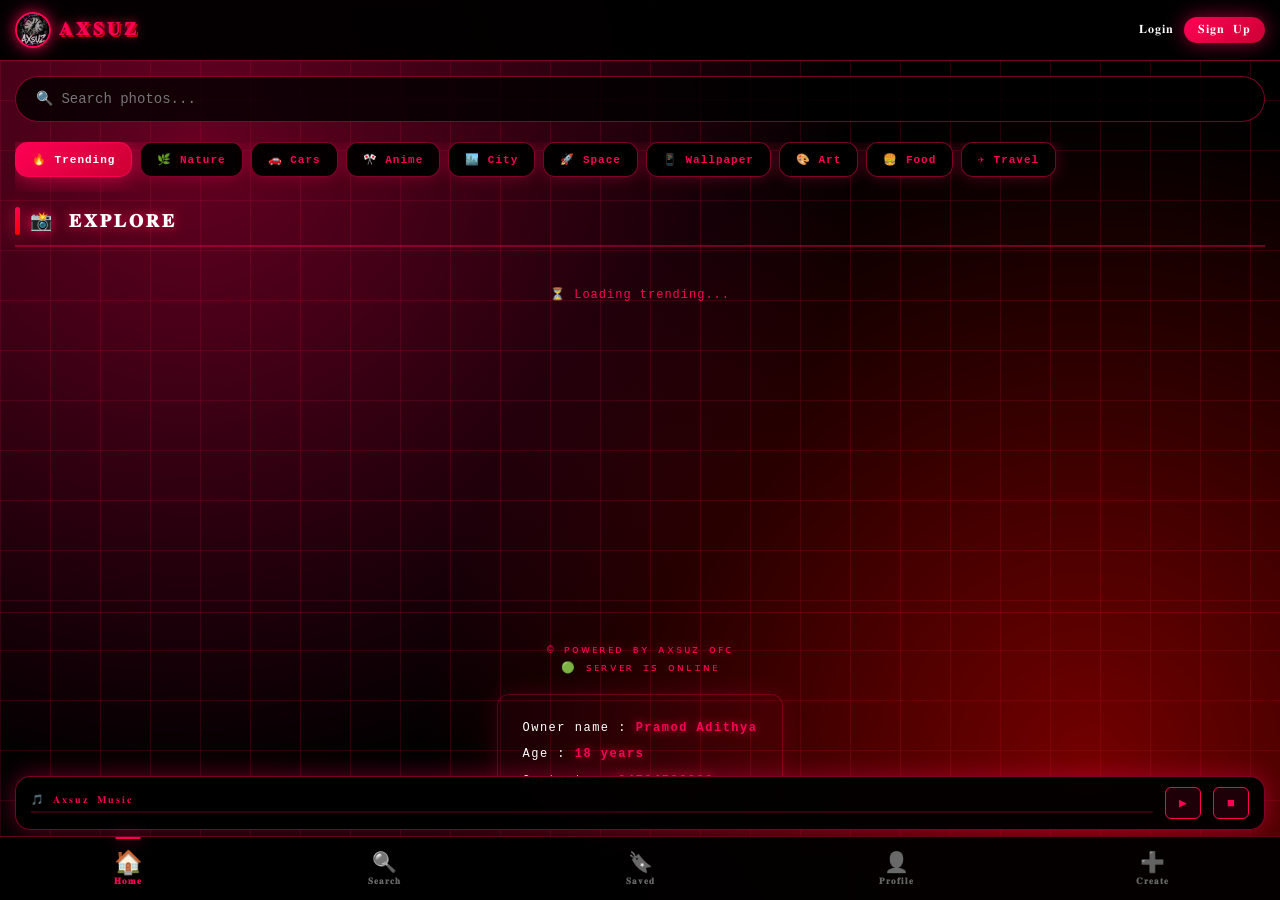
==== home.html @ 0c16867a "Axsuz files" ====
<!DOCTYPE html>
<html lang="en">
<head>
<meta charset="UTF-8">
<meta name="viewport" content="width=device-width, initial-scale=1.0">
<title>Home - Axsuz</title>
<link rel="stylesheet" href="css/style.css">
</head>
<body>

<nav class="navbar" id="navbar"></nav>

<main class="container">
    <div style="position:relative;margin-bottom:20px;">
        <input type="text" id="onlineSearch" placeholder="🔍 Search photos..." 
            style="width:100%;padding:14px 20px;background:rgba(0,0,0,0.8);border:1px solid rgba(255,0,85,0.5);border-radius:25px;color:#fff;font-size:14px;font-family:'Courier New',monospace;"
            onkeypress="if(event.key==='Enter') doSearch()">
    </div>
    
    <div class="categories">
        <button onclick="loadCategory('trending')" class="category-chip active" id="cat-trending">🔥 Trending</button>
        <button onclick="loadCategory('nature')" class="category-chip" id="cat-nature">🌿 Nature</button>
        <button onclick="loadCategory('cars')" class="category-chip" id="cat-cars">🚗 Cars</button>
        <button onclick="loadCategory('anime')" class="category-chip" id="cat-anime">🎌 Anime</button>
        <button onclick="loadCategory('city')" class="category-chip" id="cat-city">🏙️ City</button>
        <button onclick="loadCategory('space')" class="category-chip" id="cat-space">🚀 Space</button>
        <button onclick="loadCategory('wallpaper')" class="category-chip" id="cat-wallpaper">📱 Wallpaper</button>
        <button onclick="loadCategory('art')" class="category-chip" id="cat-art">🎨 Art</button>
        <button onclick="loadCategory('food')" class="category-chip" id="cat-food">🍔 Food</button>
        <button onclick="loadCategory('travel')" class="category-chip" id="cat-travel">✈️ Travel</button>
    </div>
    
    <div class="section-title"><h2>📸 𝐄𝐗𝐏𝐋𝐎𝐑𝐄</h2></div>
    
    <p id="loadingText" style="text-align:center;color:#ff0055;font-size:12px;padding:20px;letter-spacing:1px;">⏳ Loading photos...</p>
    
    <div class="grid" id="onlineGrid"></div>
    
    <div id="loadMoreTrigger" style="height:50px;"></div>
</main>

<div id="footer"></div>

<div class="music-bar" id="musicBar">
    <div class="music-line">
        <div class="music-title" id="musicTitle">🎵 𝐀𝐱𝐬𝐮𝐳 𝐌𝐮𝐬𝐢𝐜</div>
        <div class="music-progress"></div>
    </div>
    <button class="music-btn-play" id="musicPlayBtn">▶</button>
    <button class="music-btn-stop" id="musicStopBtn">■</button>
</div>

<nav class="bottom-nav" id="bottomNav"></nav>

<script src="js/storage.js"></script>
<script src="js/app.js"></script>
<script src="js/pexels.js"></script>
<script>
let currentCategory = 'trending';
let currentPage = 1;
let isLoading = false;
let allPhotos = [];

document.addEventListener('DOMContentLoaded', () => {
    loadCategory('trending');
    setupInfiniteScroll();
});

async function loadCategory(cat) {
    currentCategory = cat;
    currentPage = 1;
    allPhotos = [];
    document.querySelectorAll('.category-chip').forEach(c => c.classList.remove('active'));
    document.getElementById('cat-' + cat)?.classList.add('active');
    
    const loading = document.getElementById('loadingText');
    const grid = document.getElementById('onlineGrid');
    loading.style.display = 'block';
    loading.textContent = '⏳ Loading ' + cat + '...';
    grid.innerHTML = '';
    
    let photos = cat === 'trending' ? await PexelsAPI.getTrending(1) : await PexelsAPI.search(cat, 1);
    
    if (!photos || photos.length === 0) {
        loading.textContent = '❌ No photos. Check Pexels API key!';
        return;
    }
    
    allPhotos = photos;
    loading.style.display = 'none';
    renderPhotos(photos, false);
}

async function doSearch() {
    const q = document.getElementById('onlineSearch').value.trim();
    if (!q) return;
    currentCategory = 'search_' + q;
    currentPage = 1;
    allPhotos = [];
    document.querySelectorAll('.category-chip').forEach(c => c.classList.remove('active'));
    
    const loading = document.getElementById('loadingText');
    const grid = document.getElementById('onlineGrid');
    loading.style.display = 'block';
    loading.textContent = '🔍 Searching "' + q + '"...';
    grid.innerHTML = '';
    
    const photos = await PexelsAPI.search(q, 1);
    if (!photos || photos.length === 0) { loading.textContent = '❌ No results'; return; }
    
    allPhotos = photos;
    loading.style.display = 'none';
    renderPhotos(photos, false);
}

async function loadMore() {
    if (isLoading) return;
    isLoading = true;
    currentPage++;
    let photos;
    if (currentCategory.startsWith('search_')) photos = await PexelsAPI.search(currentCategory.replace('search_', ''), currentPage);
    else if (currentCategory === 'trending') photos = await PexelsAPI.getTrending(currentPage);
    else photos = await PexelsAPI.search(currentCategory, currentPage);
    
    if (photos && photos.length > 0) { allPhotos = allPhotos.concat(photos); renderPhotos(photos, true); }
    isLoading = false;
}

function renderPhotos(photos, append = false) {
    const grid = document.getElementById('onlineGrid');
    const html = photos.map(photo => `
        <div class="pin" onclick="window.open('${photo.src.large2x || photo.src.large}', '_blank')">
            <img src="${photo.src.medium}" alt="" loading="lazy">
            <div class="pin-actions">
                <button onclick="event.stopPropagation(); saveOnlinePhoto('${photo.src.medium}', '${(photo.alt || 'Photo').replace(/'/g, '')}', '${photo.photographer.replace(/'/g, '')}')">💾</button>
            </div>
            <div class="pin-info">
                <h4>${(photo.alt || 'Photo').substring(0, 30)}</h4>
                <small>@${photo.photographer}</small>
            </div>
        </div>
    `).join('');
    
    if (append) grid.innerHTML += html;
    else grid.innerHTML = html;
}

function saveOnlinePhoto(url, title, author) {
    if (!AxsuzStorage.getUser()) { alert('Please login first!'); window.location.href = 'login.html'; return; }
    AxsuzStorage.addPin(title, 'Saved from online • by ' + author, url);
    alert('✅ Saved to your pins!');
}

function setupInfiniteScroll() {
    const trigger = document.getElementById('loadMoreTrigger');
    if (!trigger) return;
    const observer = new IntersectionObserver((entries) => {
        if (entries[0].isIntersecting) loadMore();
    }, { rootMargin: '200px' });
    observer.observe(trigger);
}
</script>

</body>
</html>
---- css/style.css ----
* { margin: 0; padding: 0; box-sizing: border-box; font-family: 'Courier New', monospace; }

body { 
    background: #000; 
    color: #fff; 
    overflow-x: hidden;
    min-height: 100vh;
}

body::before {
    content: '';
    position: fixed;
    top: 0; left: 0;
    width: 100%; height: 100%;
    background-image: 
        linear-gradient(rgba(255,0,85,0.15) 1px, transparent 1px),
        linear-gradient(90deg, rgba(255,0,85,0.15) 1px, transparent 1px);
    background-size: 50px 50px;
    z-index: -2;
    pointer-events: none;
}

body::after {
    content: '';
    position: fixed;
    top: 0; left: 0;
    width: 100%; height: 100%;
    background: 
        radial-gradient(circle at 15% 15%, rgba(255,0,85,0.4) 0%, transparent 50%),
        radial-gradient(circle at 85% 85%, rgba(255,0,0,0.45) 0%, transparent 50%);
    z-index: -1;
    pointer-events: none;
}

/* ===== NAVBAR ===== */
.navbar {
    display: flex;
    justify-content: space-between;
    align-items: center;
    padding: 12px 15px;
    background: rgba(0,0,0,0.95);
    backdrop-filter: blur(15px);
    border-bottom: 1px solid rgba(255,0,85,0.5);
    position: sticky;
    top: 0;
    z-index: 100;
}

.logo { display: flex; align-items: center; gap: 8px; text-decoration: none; }
.logo-img {
    width: 36px; height: 36px;
    object-fit: cover;
    border-radius: 50%;
    border: 2px solid #ff0055;
    box-shadow: 0 0 15px rgba(255,0,85,0.9);
}
.logo-text {
    font-size: 18px;
    font-weight: bold;
    color: #ff0055;
    letter-spacing: 4px;
    text-shadow: 0 0 10px #ff0055, 2px 2px 0 rgba(255,0,0,0.7);
}

.nav-links { display: flex; align-items: center; gap: 10px; }
.nav-links a { text-decoration: none; color: #fff; font-size: 12px; letter-spacing: 1px; }
.nav-links .btn-nav {
    background: linear-gradient(135deg, #ff0055, #cc0033);
    color: #fff;
    padding: 6px 14px;
    border-radius: 20px;
    box-shadow: 0 0 20px rgba(255,0,85,0.6);
}

.container { padding: 15px; padding-bottom: 200px; }

/* ===== SPLASH ===== */
.splash-screen {
    position: fixed;
    top: 0; left: 0;
    width: 100%; height: 100%;
    background: #000;
    display: flex;
    flex-direction: column;
    align-items: center;
    justify-content: center;
    z-index: 99999;
}

.splash-title {
    font-size: 48px;
    font-weight: bold;
    letter-spacing: 8px;
    color: #fff;
    text-shadow: 0 0 10px #ff0055, 0 0 20px #ff0055, 0 0 40px #ff0000;
    animation: titlePulse 2s ease-in-out infinite;
}

.splash-title .highlight {
    color: #ff0055;
    text-shadow: 0 0 15px #ff0055, 0 0 30px #ff0000;
}

.splash-line {
    width: 200px; height: 2px;
    background: linear-gradient(90deg, transparent, #ff0055, transparent);
    margin: 20px 0;
    box-shadow: 0 0 25px #ff0055;
}

.splash-subtitle {
    font-size: 12px;
    color: #ff0055;
    letter-spacing: 4px;
    text-shadow: 0 0 15px #ff0055;
}

@keyframes titlePulse {
    0%, 100% { text-shadow: 0 0 10px #ff0055, 0 0 20px #ff0055, 0 0 40px #ff0000; }
    50% { text-shadow: 0 0 20px #ff0055, 0 0 40px #ff0055, 0 0 80px #ff0000; }
}

/* ===== LANDING ===== */
.landing-content {
    max-width: 500px;
    margin: 0 auto;
    padding: 30px 20px;
    text-align: center;
    opacity: 0;
    transition: opacity 0.5s;
}

.hero-badge {
    display: inline-block;
    padding: 10px 20px;
    background: rgba(255,0,85,0.1);
    border: 1px solid rgba(255,0,85,0.4);
    border-radius: 50px;
    font-size: 11px;
    color: #ff0055;
    letter-spacing: 1px;
    margin-bottom: 25px;
}

.landing-logo {
    width: 140px; height: 140px;
    object-fit: cover;
    border-radius: 50%;
    border: 3px solid #ff0055;
    box-shadow: 0 0 40px rgba(255,0,85,0.8);
}

.landing-title {
    font-size: 44px;
    font-weight: bold;
    color: #fff;
    letter-spacing: 8px;
    text-shadow: 0 0 20px #ff0055;
    margin: 20px 0 10px;
}

.landing-subtitle { font-size: 14px; color: #ff0055; letter-spacing: 2px; margin-bottom: 25px; }

.landing-badge {
    display: inline-block;
    padding: 12px 25px;
    background: rgba(255,0,85,0.08);
    border: 1px solid rgba(255,0,85,0.3);
    border-radius: 50px;
    font-size: 12px;
    color: #ff0055;
    margin-bottom: 25px;
}

.landing-features {
    display: flex;
    justify-content: center;
    gap: 15px;
    flex-wrap: wrap;
    font-size: 11px;
    color: #888;
    margin-bottom: 30px;
}

.landing-buttons { display: flex; flex-direction: column; gap: 12px; margin-bottom: 35px; }

.btn-primary, .btn-secondary {
    padding: 16px;
    border-radius: 12px;
    text-decoration: none;
    font-weight: bold;
    font-size: 14px;
    letter-spacing: 2px;
    display: flex;
    align-items: center;
    justify-content: center;
    transition: all 0.3s;
}

.btn-primary {
    background: linear-gradient(135deg, #ff0055, #ff0000);
    color: #fff;
    box-shadow: 0 8px 25px rgba(255,0,85,0.5);
}

.btn-secondary {
    background: rgba(255,0,85,0.05);
    color: #ff0055;
    border: 2px solid #ff0055;
}

.landing-stats { display: flex; gap: 12px; margin-bottom: 35px; }

.stat-box {
    flex: 1;
    background: rgba(255,0,85,0.05);
    border: 1px solid rgba(255,0,85,0.2);
    border-radius: 12px;
    padding: 18px 10px;
}

.stat-box strong {
    display: block;
    font-size: 22px;
    color: #ff0055;
    text-shadow: 0 0 15px rgba(255,0,85,0.8);
    margin-bottom: 5px;
}

.stat-box span { font-size: 10px; color: #666; letter-spacing: 1px; }

.owner-box {
    display: inline-block;
    padding: 20px 25px;
    background: rgba(255,0,85,0.05);
    border: 1px solid rgba(255,0,85,0.3);
    border-radius: 12px;
    text-align: left;
    box-shadow: 0 0 25px rgba(255,0,85,0.15);
    margin-top: 20px;
}

.owner-box p {
    font-size: 12px;
    color: #fff;
    letter-spacing: 1.5px;
    line-height: 2.2;
}

.owner-box p span {
    color: #ff0055;
    font-weight: bold;
    text-shadow: 0 0 10px rgba(255,0,85,0.8);
}

.bottom-footer {
    text-align: center;
    padding: 30px 20px;
    margin-top: 40px;
    border-top: 1px solid rgba(255,0,85,0.2);
}

.bottom-footer .powered-by {
    font-size: 11px;
    color: #ff0055;
    letter-spacing: 2px;
    text-shadow: 0 0 8px rgba(255,0,85,0.6);
    margin-bottom: 5px;
}

.bottom-footer .server-status {
    font-size: 11px;
    color: #ff0055;
    letter-spacing: 2px;
    animation: serverBlink 2s ease-in-out infinite;
}

@keyframes serverBlink {
    0%, 100% { opacity: 0.8; }
    50% { opacity: 1; text-shadow: 0 0 15px #ff0055; }
}

/* ===== FORM ===== */
.form-box {
    max-width: 100%;
    margin: 20px auto;
    padding: 25px;
    background: rgba(10,10,10,0.95);
    border-radius: 15px;
    border: 1px solid rgba(255,0,85,0.4);
    box-shadow: 0 0 35px rgba(255,0,85,0.25);
}

.form-box h2 {
    margin-bottom: 20px;
    text-align: center;
    font-size: 22px;
    color: #ff0055;
    letter-spacing: 3px;
    text-shadow: 0 0 15px rgba(255,0,85,0.9);
}

.form-box input, .form-box textarea {
    width: 100%;
    padding: 14px;
    margin-bottom: 12px;
    border: 1px solid rgba(255,0,85,0.4);
    border-radius: 10px;
    font-size: 14px;
    background: #000;
    color: #fff;
}

.form-box input:focus, .form-box textarea:focus {
    outline: none;
    border-color: #ff0055;
    box-shadow: 0 0 20px rgba(255,0,85,0.6);
}

.form-box button {
    width: 100%;
    padding: 14px;
    background: linear-gradient(135deg, #ff0055, #cc0033);
    color: #fff;
    border: none;
    border-radius: 10px;
    font-size: 15px;
    cursor: pointer;
    font-weight: bold;
    letter-spacing: 2px;
    box-shadow: 0 5px 25px rgba(255,0,85,0.5);
}

.form-box button:disabled { opacity: 0.6; cursor: not-allowed; }

.form-box input[type="file"] { display: none; }

.file-label {
    display: flex;
    align-items: center;
    justify-content: center;
    gap: 10px;
    width: 100%;
    padding: 15px;
    background: linear-gradient(135deg, rgba(255,0,85,0.15), rgba(255,0,0,0.1));
    border: 2px dashed rgba(255,0,85,0.6);
    border-radius: 12px;
    color: #ff0055;
    font-size: 14px;
    font-weight: bold;
    cursor: pointer;
    margin-bottom: 12px;
}

.file-label::before { content: '📁'; font-size: 20px; }

.file-name { display: block; text-align: center; color: #ff0055; font-size: 11px; margin-bottom: 15px; }

.form-link { text-align: center; margin-top: 15px; font-size: 12px; color: #666; }
.form-link a { color: #ff0055; text-decoration: none; }

/* ===== SECTION TITLE ===== */
.section-title {
    display: flex;
    align-items: center;
    gap: 10px;
    margin-bottom: 20px;
    padding-bottom: 10px;
    border-bottom: 2px solid rgba(255,0,85,0.4);
}

.section-title::before {
    content: '';
    width: 5px;
    height: 28px;
    background: linear-gradient(180deg, #ff0055, #ff0000);
    border-radius: 3px;
    box-shadow: 0 0 18px #ff0055;
}

.section-title h2 {
    font-size: 18px;
    color: #fff;
    letter-spacing: 3px;
    text-shadow: 0 0 12px rgba(255,0,85,0.9);
}

/* ===== GRID ===== */
.grid { display: grid; grid-template-columns: repeat(2, 1fr); gap: 12px; }
@media (min-width: 600px) { .grid { grid-template-columns: repeat(3, 1fr); } }
@media (min-width: 900px) { .grid { grid-template-columns: repeat(4, 1fr); } }

.pin {
    position: relative;
    border-radius: 10px;
    overflow: hidden;
    background: #0a0a0a;
    border: 1px solid rgba(255,0,85,0.3);
    transition: all 0.3s;
    aspect-ratio: 2/3;
    cursor: pointer;
}

.pin:hover {
    border-color: #ff0055;
    box-shadow: 0 0 30px rgba(255,0,85,0.6);
    transform: translateY(-3px);
}

.pin img { width: 100%; height: 100%; object-fit: cover; display: block; }

.pin-info {
    position: absolute;
    bottom: 0; left: 0; right: 0;
    padding: 20px 10px 10px;
    background: linear-gradient(transparent, rgba(0,0,0,0.95));
}

.pin-info h4 { font-size: 12px; color: #fff; margin-bottom: 3px; }
.pin-info small { font-size: 10px; color: #ff0055; letter-spacing: 1px; }

.pin-actions {
    position: absolute;
    top: 8px; right: 8px;
    display: flex; gap: 5px;
}

.pin-actions button {
    background: rgba(0,0,0,0.9);
    padding: 5px 10px;
    border-radius: 20px;
    font-size: 12px;
    color: #ff0055;
    border: 1px solid #ff0055;
    cursor: pointer;
}

.pin-actions button:hover { background: #ff0055; color: #000; }

/* ===== CATEGORIES (Music Bar Style) ===== */
.categories {
    display: flex;
    gap: 8px;
    overflow-x: auto;
    padding-bottom: 15px;
    margin-bottom: 15px;
}

.categories::-webkit-scrollbar { display: none; }

.categories button.category-chip {
    padding: 10px 16px;
    background: rgba(0,0,0,0.95);
    backdrop-filter: blur(15px);
    border: 1px solid rgba(255,0,85,0.5);
    border-radius: 12px;
    color: #ff0055;
    font-size: 11px;
    white-space: nowrap;
    letter-spacing: 1px;
    cursor: pointer;
    font-family: 'Courier New', monospace;
    font-weight: bold;
    box-shadow: 0 0 15px rgba(255,0,85,0.3);
    transition: all 0.3s;
}

.categories button.category-chip:hover {
    box-shadow: 0 0 25px rgba(255,0,85,0.6);
    transform: translateY(-2px);
}

.categories button.category-chip.active {
    background: linear-gradient(135deg, #ff0055, #cc0033);
    color: #fff;
    border-color: #ff0055;
    box-shadow: 0 0 25px rgba(255,0,85,0.8);
}

/* ===== MUSIC BAR ===== */
.music-bar {
    position: fixed;
    bottom: 70px;
    left: 15px;
    right: 15px;
    display: flex;
    align-items: center;
    gap: 12px;
    padding: 10px 15px;
    background: rgba(0,0,0,0.95);
    backdrop-filter: blur(15px);
    border: 1px solid rgba(255,0,85,0.5);
    border-radius: 15px;
    box-shadow: 0 0 25px rgba(255,0,85,0.4);
    z-index: 998;
}

.music-bar .music-line {
    flex: 1;
    display: flex;
    flex-direction: column;
    gap: 5px;
    min-width: 0;
}

.music-bar .music-title {
    font-size: 10px;
    color: #ff0055;
    letter-spacing: 2px;
    white-space: nowrap;
    overflow: hidden;
    text-overflow: ellipsis;
}

.music-bar .music-progress {
    width: 100%;
    height: 2px;
    background: rgba(255,0,85,0.2);
    border-radius: 2px;
    overflow: hidden;
    position: relative;
}

.music-bar .music-progress::after {
    content: '';
    position: absolute;
    top: 0; left: 0;
    height: 100%;
    width: 100%;
    background: linear-gradient(90deg, #ff0055, #ff0000);
    box-shadow: 0 0 10px #ff0055;
    transform: translateX(-100%);
}

.music-bar .music-progress.playing::after {
    animation: musicPlaying 2s linear infinite;
}

@keyframes musicPlaying {
    0% { transform: translateX(-100%); }
    100% { transform: translateX(100%); }
}

.music-bar .music-btn-play, .music-bar .music-btn-stop {
    width: 36px;
    height: 32px;
    border-radius: 6px;
    border: 1px solid #ff0055;
    background: rgba(255,0,85,0.1);
    color: #ff0055;
    font-size: 13px;
    cursor: pointer;
    display: flex;
    align-items: center;
    justify-content: center;
    padding: 0;
    line-height: 1;
    font-weight: bold;
}

.music-bar .music-btn-play:hover, .music-bar .music-btn-stop:hover {
    background: #ff0055;
    color: #000;
    box-shadow: 0 0 15px rgba(255,0,85,0.8);
}

.music-bar .music-btn-play.playing {
    background: #ff0055;
    color: #000;
}

/* ===== BOTTOM NAV ===== */
.bottom-nav {
    position: fixed;
    bottom: 0; left: 0; right: 0;
    display: flex; justify-content: space-around;
    background: rgba(0,0,0,0.95);
    backdrop-filter: blur(20px);
    border-top: 1px solid rgba(255,0,85,0.4);
    padding: 8px 0;
    z-index: 999;
}

.nav-item {
    display: flex; flex-direction: column;
    align-items: center;
    text-decoration: none;
    color: #666;
    padding: 5px 10px;
    border-radius: 10px;
    min-width: 55px;
    position: relative;
}

.nav-item .nav-icon { font-size: 20px; margin-bottom: 2px; filter: grayscale(100%); }
.nav-item .nav-label { font-size: 9px; letter-spacing: 1px; font-weight: bold; }
.nav-item.active { color: #ff0055; }
.nav-item.active .nav-icon { filter: grayscale(0%); transform: scale(1.15); }

.nav-item.active::before {
    content: '';
    position: absolute;
    top: -8px; left: 50%;
    transform: translateX(-50%);
    width: 25px; height: 2px;
    background: #ff0055;
    box-shadow: 0 0 15px #ff0055;
}

.empty-state { text-align: center; padding: 60px 20px; color: #666; grid-column: 1 / -1; }
.empty-state .icon { font-size: 60px; margin-bottom: 15px; opacity: 0.5; }
.empty-state p { font-size: 14px; line-height: 1.8; letter-spacing: 1px; }
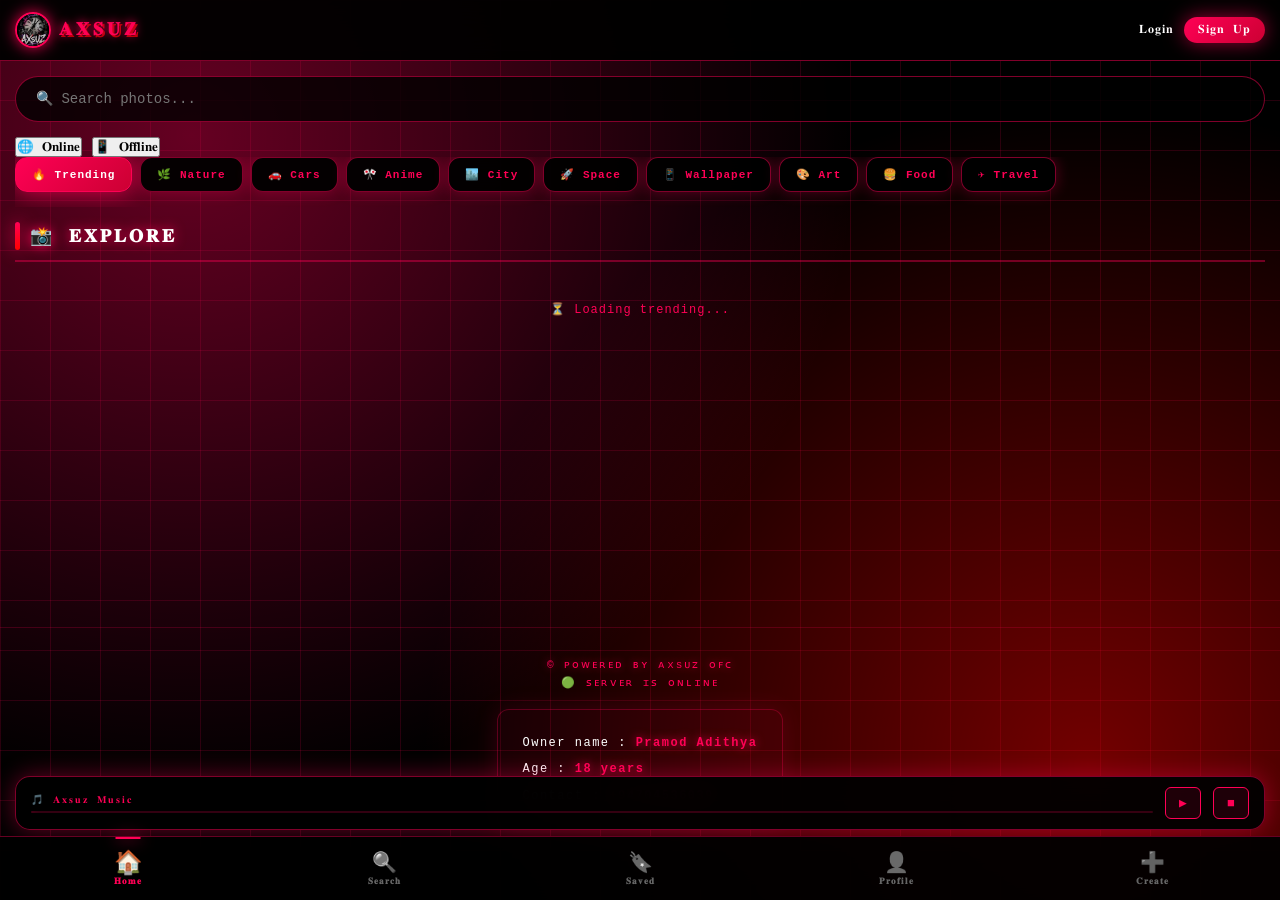
==== commit 766bf700: "Update" ====
--- a/home.html
+++ b/home.html
@@ -11,13 +11,25 @@
 <nav class="navbar" id="navbar"></nav>
 
 <main class="container">
-    <div style="position:relative;margin-bottom:20px;">
+    <!-- Search Bar -->
+    <div style="position:relative;margin-bottom:15px;">
         <input type="text" id="onlineSearch" placeholder="🔍 Search photos..." 
             style="width:100%;padding:14px 20px;background:rgba(0,0,0,0.8);border:1px solid rgba(255,0,85,0.5);border-radius:25px;color:#fff;font-size:14px;font-family:'Courier New',monospace;"
             onkeypress="if(event.key==='Enter') doSearch()">
     </div>
     
-    <div class="categories">
+    <!-- Online / Offline Toggle -->
+    <div class="mode-toggle">
+        <button onclick="switchMode('online')" class="mode-btn active" id="mode-online">
+            🌐 𝐎𝐧𝐥𝐢𝐧𝐞
+        </button>
+        <button onclick="switchMode('offline')" class="mode-btn" id="mode-offline">
+            📱 𝐎𝐟𝐟𝐥𝐢𝐧𝐞
+        </button>
+    </div>
+    
+    <!-- Online Categories -->
+    <div class="categories" id="onlineCategories">
         <button onclick="loadCategory('trending')" class="category-chip active" id="cat-trending">🔥 Trending</button>
         <button onclick="loadCategory('nature')" class="category-chip" id="cat-nature">🌿 Nature</button>
         <button onclick="loadCategory('cars')" class="category-chip" id="cat-cars">🚗 Cars</button>
@@ -30,11 +42,11 @@
         <button onclick="loadCategory('travel')" class="category-chip" id="cat-travel">✈️ Travel</button>
     </div>
     
-    <div class="section-title"><h2>📸 𝐄𝐗𝐏𝐋𝐎𝐑𝐄</h2></div>
+    <div class="section-title"><h2 id="sectionTitle">📸 𝐄𝐗𝐏𝐋𝐎𝐑𝐄</h2></div>
     
     <p id="loadingText" style="text-align:center;color:#ff0055;font-size:12px;padding:20px;letter-spacing:1px;">⏳ Loading photos...</p>
     
-    <div class="grid" id="onlineGrid"></div>
+    <div class="grid" id="photosGrid"></div>
     
     <div id="loadMoreTrigger" style="height:50px;"></div>
 </main>
@@ -56,17 +68,50 @@
 <script src="js/app.js"></script>
 <script src="js/pexels.js"></script>
 <script>
+let currentMode = 'online';
 let currentCategory = 'trending';
 let currentPage = 1;
 let isLoading = false;
 let allPhotos = [];
 
 document.addEventListener('DOMContentLoaded', () => {
-    loadCategory('trending');
+    switchMode('online');
     setupInfiniteScroll();
 });
 
+// ===== ONLINE / OFFLINE SWITCH =====
+function switchMode(mode) {
+    currentMode = mode;
+    
+    // Update buttons
+    document.querySelectorAll('.mode-btn').forEach(b => b.classList.remove('active'));
+    document.getElementById('mode-' + mode).classList.add('active');
+    
+    const grid = document.getElementById('photosGrid');
+    const loading = document.getElementById('loadingText');
+    const categories = document.getElementById('onlineCategories');
+    const sectionTitle = document.getElementById('sectionTitle');
+    const searchBar = document.getElementById('onlineSearch');
+    
+    grid.innerHTML = '';
+    
+    if (mode === 'online') {
+        categories.style.display = 'flex';
+        searchBar.style.display = 'block';
+        sectionTitle.textContent = '📸 𝐄𝐗𝐏𝐋𝐎𝐑𝐄';
+        loadCategory('trending');
+    } else {
+        categories.style.display = 'none';
+        searchBar.style.display = 'none';
+        sectionTitle.textContent = '📱 𝐎𝐅𝐅𝐋𝐈𝐍𝐄 𝐏𝐈𝐍𝐒';
+        loadOfflinePins();
+    }
+}
+
+// ===== ONLINE (Pexels) =====
 async function loadCategory(cat) {
+    if (currentMode !== 'online') return;
+    
     currentCategory = cat;
     currentPage = 1;
     allPhotos = [];
@@ -74,7 +119,7 @@
     document.getElementById('cat-' + cat)?.classList.add('active');
     
     const loading = document.getElementById('loadingText');
-    const grid = document.getElementById('onlineGrid');
+    const grid = document.getElementById('photosGrid');
     loading.style.display = 'block';
     loading.textContent = '⏳ Loading ' + cat + '...';
     grid.innerHTML = '';
@@ -82,16 +127,18 @@
     let photos = cat === 'trending' ? await PexelsAPI.getTrending(1) : await PexelsAPI.search(cat, 1);
     
     if (!photos || photos.length === 0) {
-        loading.textContent = '❌ No photos. Check Pexels API key!';
+        loading.textContent = '❌ No photos. Check internet connection!';
         return;
     }
     
     allPhotos = photos;
     loading.style.display = 'none';
-    renderPhotos(photos, false);
+    renderOnlinePhotos(photos, false);
 }
 
 async function doSearch() {
+    if (currentMode !== 'online') return;
+    
     const q = document.getElementById('onlineSearch').value.trim();
     if (!q) return;
     currentCategory = 'search_' + q;
@@ -100,7 +147,7 @@
     document.querySelectorAll('.category-chip').forEach(c => c.classList.remove('active'));
     
     const loading = document.getElementById('loadingText');
-    const grid = document.getElementById('onlineGrid');
+    const grid = document.getElementById('photosGrid');
     loading.style.display = 'block';
     loading.textContent = '🔍 Searching "' + q + '"...';
     grid.innerHTML = '';
@@ -110,11 +157,11 @@
     
     allPhotos = photos;
     loading.style.display = 'none';
-    renderPhotos(photos, false);
+    renderOnlinePhotos(photos, false);
 }
 
 async function loadMore() {
-    if (isLoading) return;
+    if (isLoading || currentMode !== 'online') return;
     isLoading = true;
     currentPage++;
     let photos;
@@ -122,12 +169,12 @@
     else if (currentCategory === 'trending') photos = await PexelsAPI.getTrending(currentPage);
     else photos = await PexelsAPI.search(currentCategory, currentPage);
     
-    if (photos && photos.length > 0) { allPhotos = allPhotos.concat(photos); renderPhotos(photos, true); }
+    if (photos && photos.length > 0) { allPhotos = allPhotos.concat(photos); renderOnlinePhotos(photos, true); }
     isLoading = false;
 }
 
-function renderPhotos(photos, append = false) {
-    const grid = document.getElementById('onlineGrid');
+function renderOnlinePhotos(photos, append = false) {
+    const grid = document.getElementById('photosGrid');
     const html = photos.map(photo => `
         <div class="pin" onclick="window.open('${photo.src.large2x || photo.src.large}', '_blank')">
             <img src="${photo.src.medium}" alt="" loading="lazy">
@@ -148,9 +195,71 @@
 function saveOnlinePhoto(url, title, author) {
     if (!AxsuzStorage.getUser()) { alert('Please login first!'); window.location.href = 'login.html'; return; }
     AxsuzStorage.addPin(title, 'Saved from online • by ' + author, url);
-    alert('✅ Saved to your pins!');
-}
-
+    alert('✅ Saved to offline pins!');
+}
+
+// ===== OFFLINE (localStorage) =====
+function loadOfflinePins() {
+    const loading = document.getElementById('loadingText');
+    loading.style.display = 'none';
+    
+    const pins = AxsuzStorage.getPins();
+    
+    if (pins.length === 0) {
+        document.getElementById('photosGrid').innerHTML = `
+            <div class="empty-state">
+                <div class="icon">📱</div>
+                <p>𝐍𝐨 𝐨𝐟𝐟𝐥𝐢𝐧𝐞 𝐩𝐢𝐧𝐬 𝐲𝐞𝐭<br>
+                <a href="upload.html" style="color:#ff0055;">Upload your first pin!</a></p>
+            </div>
+        `;
+        return;
+    }
+    
+    renderOfflinePins(pins);
+}
+
+function renderOfflinePins(pins) {
+    const grid = document.getElementById('photosGrid');
+    const user = AxsuzStorage.getUser();
+    grid.innerHTML = pins.map(pin => `
+        <div class="pin" onclick="window.open('${pin.image}', '_blank')">
+            <img src="${pin.image}" alt="" loading="lazy" onerror="this.src='images/logo.jpg'">
+            <div class="pin-actions">
+                <button onclick="event.stopPropagation(); likePin(${pin.id})">
+                    ${pin.likedBy && user && pin.likedBy.includes(user.id) ? '❤️' : '🤍'} ${pin.likes || 0}
+                </button>
+                <button onclick="event.stopPropagation(); savePin(${pin.id})">💾</button>
+                ${user && pin.userId === user.id ? `<button onclick="event.stopPropagation(); deletePin(${pin.id})" style="color:#ff4444;border-color:#ff4444;">🗑️</button>` : ''}
+            </div>
+            <div class="pin-info">
+                <h4>${pin.title}</h4>
+                <small>@${pin.username}</small>
+            </div>
+        </div>
+    `).join('');
+}
+
+function likePin(id) {
+    if (!AxsuzStorage.getUser()) { alert('Please login first!'); window.location.href = 'login.html'; return; }
+    AxsuzStorage.toggleLike(id);
+    switchMode('offline');
+}
+
+function savePin(id) {
+    if (!AxsuzStorage.getUser()) { alert('Please login first!'); window.location.href = 'login.html'; return; }
+    AxsuzStorage.toggleSave(id);
+    alert('Saved!');
+}
+
+function deletePin(id) {
+    if (confirm('Delete this pin?')) {
+        AxsuzStorage.deletePin(id);
+        switchMode('offline');
+    }
+}
+
+// ===== INFINITE SCROLL =====
 function setupInfiniteScroll() {
     const trigger = document.getElementById('loadMoreTrigger');
     if (!trigger) return;
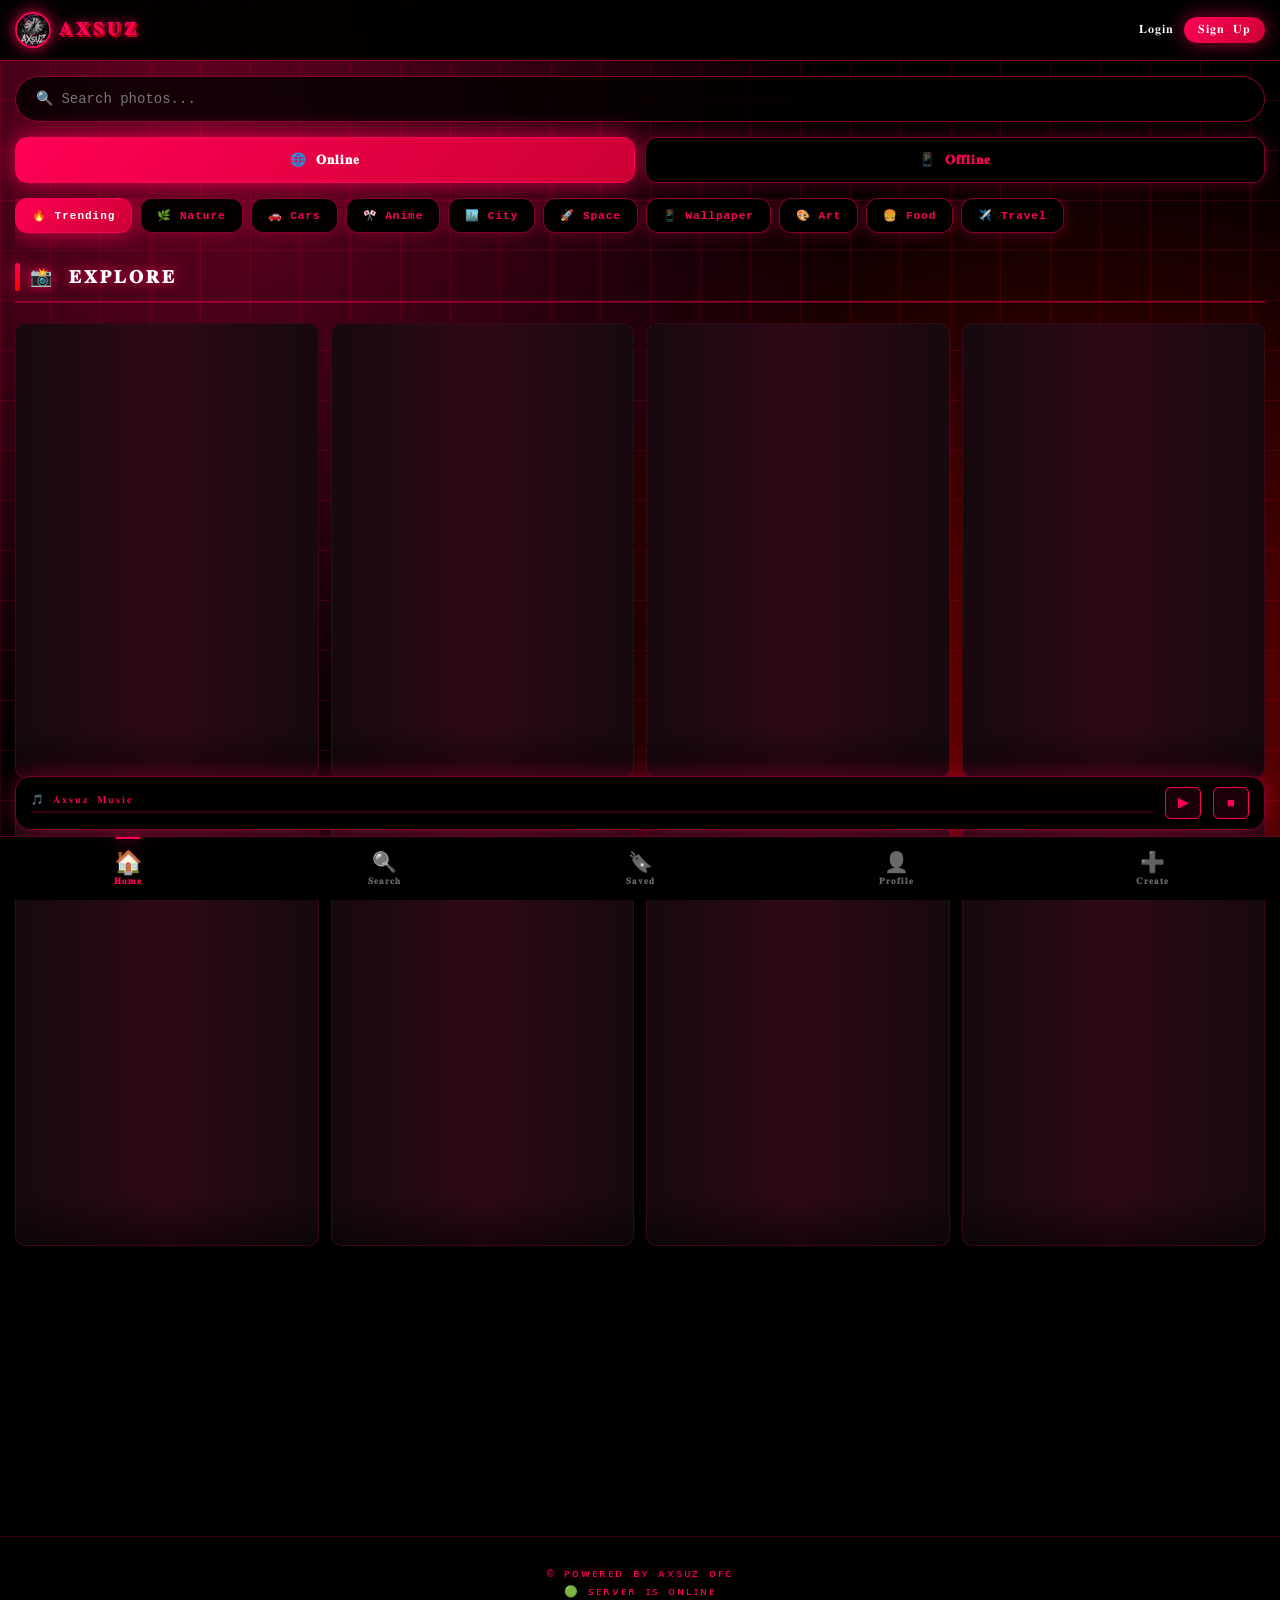
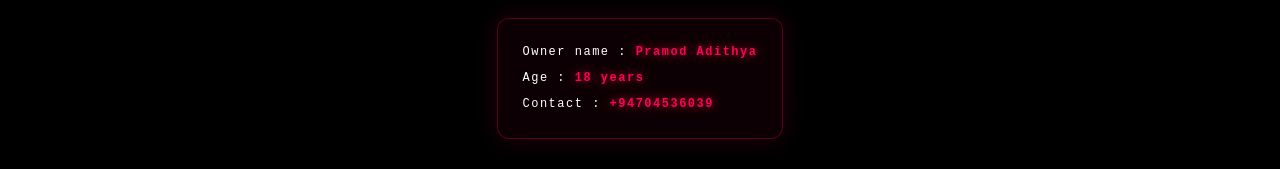
==== commit 4de09d37: "Add Pinterest style skeleton loading" ====
--- a/home.html
+++ b/home.html
@@ -11,24 +11,17 @@
 <nav class="navbar" id="navbar"></nav>
 
 <main class="container">
-    <!-- Search Bar -->
     <div style="position:relative;margin-bottom:15px;">
         <input type="text" id="onlineSearch" placeholder="🔍 Search photos..." 
             style="width:100%;padding:14px 20px;background:rgba(0,0,0,0.8);border:1px solid rgba(255,0,85,0.5);border-radius:25px;color:#fff;font-size:14px;font-family:'Courier New',monospace;"
             onkeypress="if(event.key==='Enter') doSearch()">
     </div>
     
-    <!-- Online / Offline Toggle -->
     <div class="mode-toggle">
-        <button onclick="switchMode('online')" class="mode-btn active" id="mode-online">
-            🌐 𝐎𝐧𝐥𝐢𝐧𝐞
-        </button>
-        <button onclick="switchMode('offline')" class="mode-btn" id="mode-offline">
-            📱 𝐎𝐟𝐟𝐥𝐢𝐧𝐞
-        </button>
-    </div>
-    
-    <!-- Online Categories -->
+        <button onclick="switchMode('online')" class="mode-btn active" id="mode-online">🌐 𝐎𝐧𝐥𝐢𝐧𝐞</button>
+        <button onclick="switchMode('offline')" class="mode-btn" id="mode-offline">📱 𝐎𝐟𝐟𝐥𝐢𝐧𝐞</button>
+    </div>
+    
     <div class="categories" id="onlineCategories">
         <button onclick="loadCategory('trending')" class="category-chip active" id="cat-trending">🔥 Trending</button>
         <button onclick="loadCategory('nature')" class="category-chip" id="cat-nature">🌿 Nature</button>
@@ -44,8 +37,6 @@
     
     <div class="section-title"><h2 id="sectionTitle">📸 𝐄𝐗𝐏𝐋𝐎𝐑𝐄</h2></div>
     
-    <p id="loadingText" style="text-align:center;color:#ff0055;font-size:12px;padding:20px;letter-spacing:1px;">⏳ Loading photos...</p>
-    
     <div class="grid" id="photosGrid"></div>
     
     <div id="loadMoreTrigger" style="height:50px;"></div>
@@ -79,16 +70,23 @@
     setupInfiniteScroll();
 });
 
-// ===== ONLINE / OFFLINE SWITCH =====
+// ===== SKELETON LOADING =====
+function showSkeleton(count = 8) {
+    const grid = document.getElementById('photosGrid');
+    let html = '';
+    for (let i = 0; i < count; i++) {
+        html += `<div class="skeleton"></div>`;
+    }
+    grid.innerHTML = html;
+}
+
+// ===== MODE SWITCH =====
 function switchMode(mode) {
     currentMode = mode;
-    
-    // Update buttons
     document.querySelectorAll('.mode-btn').forEach(b => b.classList.remove('active'));
     document.getElementById('mode-' + mode).classList.add('active');
     
     const grid = document.getElementById('photosGrid');
-    const loading = document.getElementById('loadingText');
     const categories = document.getElementById('onlineCategories');
     const sectionTitle = document.getElementById('sectionTitle');
     const searchBar = document.getElementById('onlineSearch');
@@ -99,11 +97,13 @@
         categories.style.display = 'flex';
         searchBar.style.display = 'block';
         sectionTitle.textContent = '📸 𝐄𝐗𝐏𝐋𝐎𝐑𝐄';
+        showSkeleton(8);
         loadCategory('trending');
     } else {
         categories.style.display = 'none';
         searchBar.style.display = 'none';
         sectionTitle.textContent = '📱 𝐎𝐅𝐅𝐋𝐈𝐍𝐄 𝐏𝐈𝐍𝐒';
+        showSkeleton(6);
         loadOfflinePins();
     }
 }
@@ -111,34 +111,32 @@
 // ===== ONLINE (Pexels) =====
 async function loadCategory(cat) {
     if (currentMode !== 'online') return;
-    
     currentCategory = cat;
     currentPage = 1;
     allPhotos = [];
     document.querySelectorAll('.category-chip').forEach(c => c.classList.remove('active'));
     document.getElementById('cat-' + cat)?.classList.add('active');
     
-    const loading = document.getElementById('loadingText');
-    const grid = document.getElementById('photosGrid');
-    loading.style.display = 'block';
-    loading.textContent = '⏳ Loading ' + cat + '...';
-    grid.innerHTML = '';
+    showSkeleton(8);
     
     let photos = cat === 'trending' ? await PexelsAPI.getTrending(1) : await PexelsAPI.search(cat, 1);
     
     if (!photos || photos.length === 0) {
-        loading.textContent = '❌ No photos. Check internet connection!';
+        document.getElementById('photosGrid').innerHTML = `
+            <div class="empty-state">
+                <div class="icon">❌</div>
+                <p>No photos found<br>Check internet connection</p>
+            </div>
+        `;
         return;
     }
     
     allPhotos = photos;
-    loading.style.display = 'none';
     renderOnlinePhotos(photos, false);
 }
 
 async function doSearch() {
     if (currentMode !== 'online') return;
-    
     const q = document.getElementById('onlineSearch').value.trim();
     if (!q) return;
     currentCategory = 'search_' + q;
@@ -146,17 +144,20 @@
     allPhotos = [];
     document.querySelectorAll('.category-chip').forEach(c => c.classList.remove('active'));
     
-    const loading = document.getElementById('loadingText');
-    const grid = document.getElementById('photosGrid');
-    loading.style.display = 'block';
-    loading.textContent = '🔍 Searching "' + q + '"...';
-    grid.innerHTML = '';
+    showSkeleton(8);
     
     const photos = await PexelsAPI.search(q, 1);
-    if (!photos || photos.length === 0) { loading.textContent = '❌ No results'; return; }
+    if (!photos || photos.length === 0) {
+        document.getElementById('photosGrid').innerHTML = `
+            <div class="empty-state">
+                <div class="icon">🔍</div>
+                <p>No results for "${q}"</p>
+            </div>
+        `;
+        return;
+    }
     
     allPhotos = photos;
-    loading.style.display = 'none';
     renderOnlinePhotos(photos, false);
 }
 
@@ -177,7 +178,7 @@
     const grid = document.getElementById('photosGrid');
     const html = photos.map(photo => `
         <div class="pin" onclick="window.open('${photo.src.large2x || photo.src.large}', '_blank')">
-            <img src="${photo.src.medium}" alt="" loading="lazy">
+            <img src="${photo.src.medium}" alt="" loading="lazy" onload="this.style.opacity=1" style="opacity:0;transition:opacity 0.3s">
             <div class="pin-actions">
                 <button onclick="event.stopPropagation(); saveOnlinePhoto('${photo.src.medium}', '${(photo.alt || 'Photo').replace(/'/g, '')}', '${photo.photographer.replace(/'/g, '')}')">💾</button>
             </div>
@@ -200,23 +201,24 @@
 
 // ===== OFFLINE (localStorage) =====
 function loadOfflinePins() {
-    const loading = document.getElementById('loadingText');
-    loading.style.display = 'none';
-    
-    const pins = AxsuzStorage.getPins();
-    
-    if (pins.length === 0) {
-        document.getElementById('photosGrid').innerHTML = `
-            <div class="empty-state">
-                <div class="icon">📱</div>
-                <p>𝐍𝐨 𝐨𝐟𝐟𝐥𝐢𝐧𝐞 𝐩𝐢𝐧𝐬 𝐲𝐞𝐭<br>
-                <a href="upload.html" style="color:#ff0055;">Upload your first pin!</a></p>
-            </div>
-        `;
-        return;
-    }
-    
-    renderOfflinePins(pins);
+    showSkeleton(6);
+    
+    setTimeout(() => {
+        const pins = AxsuzStorage.getPins();
+        
+        if (pins.length === 0) {
+            document.getElementById('photosGrid').innerHTML = `
+                <div class="empty-state">
+                    <div class="icon">📱</div>
+                    <p>𝐍𝐨 𝐨𝐟𝐟𝐥𝐢𝐧𝐞 𝐩𝐢𝐧𝐬 𝐲𝐞𝐭<br>
+                    <a href="upload.html" style="color:#ff0055;">Upload your first pin!</a></p>
+                </div>
+            `;
+            return;
+        }
+        
+        renderOfflinePins(pins);
+    }, 300);
 }
 
 function renderOfflinePins(pins) {
@@ -224,7 +226,7 @@
     const user = AxsuzStorage.getUser();
     grid.innerHTML = pins.map(pin => `
         <div class="pin" onclick="window.open('${pin.image}', '_blank')">
-            <img src="${pin.image}" alt="" loading="lazy" onerror="this.src='images/logo.jpg'">
+            <img src="${pin.image}" alt="" loading="lazy" onerror="this.src='images/logo.jpg'" onload="this.style.opacity=1" style="opacity:0;transition:opacity 0.3s">
             <div class="pin-actions">
                 <button onclick="event.stopPropagation(); likePin(${pin.id})">
                     ${pin.likedBy && user && pin.likedBy.includes(user.id) ? '❤️' : '🤍'} ${pin.likes || 0}
--- a/css/style.css
+++ b/css/style.css
@@ -385,6 +385,42 @@
     text-shadow: 0 0 12px rgba(255,0,85,0.9);
 }
 
+/* ===== MODE TOGGLE (Online/Offline) ===== */
+.mode-toggle {
+    display: flex;
+    gap: 10px;
+    margin-bottom: 15px;
+}
+
+.mode-btn {
+    flex: 1;
+    padding: 14px;
+    background: rgba(0,0,0,0.95);
+    backdrop-filter: blur(15px);
+    border: 1px solid rgba(255,0,85,0.5);
+    border-radius: 12px;
+    color: #ff0055;
+    font-size: 13px;
+    font-weight: bold;
+    letter-spacing: 1px;
+    cursor: pointer;
+    font-family: 'Courier New', monospace;
+    box-shadow: 0 0 15px rgba(255,0,85,0.3);
+    transition: all 0.3s;
+}
+
+.mode-btn:hover {
+    box-shadow: 0 0 25px rgba(255,0,85,0.6);
+    transform: translateY(-2px);
+}
+
+.mode-btn.active {
+    background: linear-gradient(135deg, #ff0055, #cc0033);
+    color: #fff;
+    border-color: #ff0055;
+    box-shadow: 0 0 25px rgba(255,0,85,0.8);
+}
+
 /* ===== GRID ===== */
 .grid { display: grid; grid-template-columns: repeat(2, 1fr); gap: 12px; }
 @media (min-width: 600px) { .grid { grid-template-columns: repeat(3, 1fr); } }
@@ -437,7 +473,48 @@
 
 .pin-actions button:hover { background: #ff0055; color: #000; }
 
-/* ===== CATEGORIES (Music Bar Style) ===== */
+/* ===== SKELETON LOADING (Pinterest style) ===== */
+.skeleton {
+    position: relative;
+    border-radius: 10px;
+    overflow: hidden;
+    background: #0a0a0a;
+    border: 1px solid rgba(255,0,85,0.2);
+    aspect-ratio: 2/3;
+    animation: skeletonPulse 1.5s ease-in-out infinite;
+}
+
+.skeleton::before {
+    content: '';
+    position: absolute;
+    top: 0; left: 0;
+    width: 100%; height: 100%;
+    background: linear-gradient(90deg, 
+        rgba(255,0,85,0.05) 0%, 
+        rgba(255,0,85,0.15) 50%, 
+        rgba(255,0,85,0.05) 100%);
+    animation: skeletonShimmer 1.5s ease-in-out infinite;
+}
+
+.skeleton::after {
+    content: '';
+    position: absolute;
+    bottom: 0; left: 0; right: 0;
+    height: 50px;
+    background: linear-gradient(transparent, rgba(0,0,0,0.5));
+}
+
+@keyframes skeletonPulse {
+    0%, 100% { opacity: 0.6; }
+    50% { opacity: 1; }
+}
+
+@keyframes skeletonShimmer {
+    0% { transform: translateX(-100%); }
+    100% { transform: translateX(100%); }
+}
+
+/* ===== CATEGORIES ===== */
 .categories {
     display: flex;
     gap: 8px;
